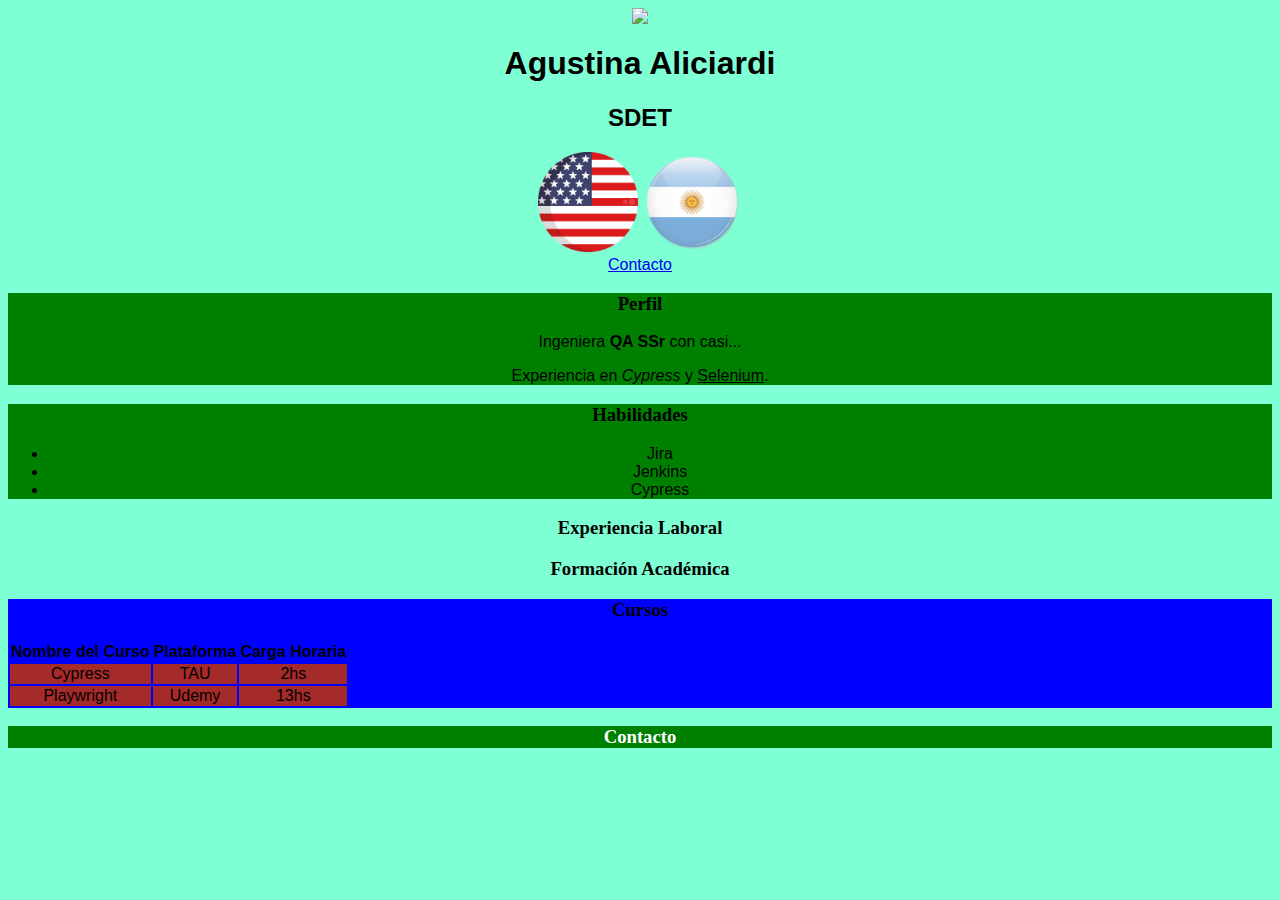
==== index.html @ 5b0325bc "Add css" ====
<html>
  <head>
    <meta charset="UTF-8" />
    <meta content="Agustina Aliciardi" name="author" />
    <meta name="description" content="CV personal" />
    <meta name="keywords" content="cv, personal, academica" />
    <title>CV - Agustina Aliciardi</title>
    <link rel="stylesheet" href="estilos.css" type="text/css" />
  </head>
  <body>
    <header>
      <img src="images/perfil.png" />
      <h1>Agustina Aliciardi</h1>
      <h2>SDET</h2>
    </header>
    <nav>
      <div class="language">
        <a href="english.html"><img src="images/usa.png" /></a>
        <a href="index.html"><img src="images/arg.png" /></a>
      </div>
      <div>
        <a href="#seccion-contacto">Contacto</a>
      </div>
    </nav>
    <main>
      <section class="enVerde">
        <h3>Perfil</h3>
        <p>Ingeniera <strong>QA SSr</strong> con casi...</p>
        <p>Experiencia en <em>Cypress</em> y <u>Selenium</u>.</p>
      </section>
      <section class="enVerde">
        <h3>Habilidades</h3>
        <ul>
          <li>Jira</li>
          <li>Jenkins</li>
          <li>Cypress</li>
        </ul>
      </section>
      <section id="experiencia-laboral">
        <h3>Experiencia Laboral</h3>
      </section>
      <section id="seccion-academica">
        <h3>Formación Académica</h3>
      </section>
      <section id="seccion-cursos">
        <h3>Cursos</h3>
        <!-- ESTA SECCION TIENE UNA TABLA-->
        <table>
          <thead>
            <tr>
              <th>Nombre del Curso</th>
              <th>Plataforma</th>
              <th>Carga Horaria</th>
            </tr>
          </thead>
          <tbody class="cursosTable">
            <tr>
              <td>Cypress</td>
              <td>TAU</td>
              <td>2hs</td>
            </tr>
            <tr>
              <td>Playwright</td>
              <td>Udemy</td>
              <td>13hs</td>
            </tr>
          </tbody>
        </table>
      </section>
      <section id="seccion-contacto" class="enVerde letraBlanca">
        <h3>Contacto</h3>
      </section>
    </main>
  </body>
</html>
---- estilos.css ----
body {
  background-color: aquamarine;
}

* {
  font-family: Arial, Helvetica, sans-serif;
  text-align: center;
}

h3 {
  font-family: "Times New Roman", Times, serif;
}

#seccion-cursos {
  background-color: blue;
}

.enVerde {
  background-color: green;
}

.letraBlanca {
  color: white;
}

.cursosTable td {
  background-color: brown;
}

.language img {
  width: 15%;
  max-width: 100px;
}
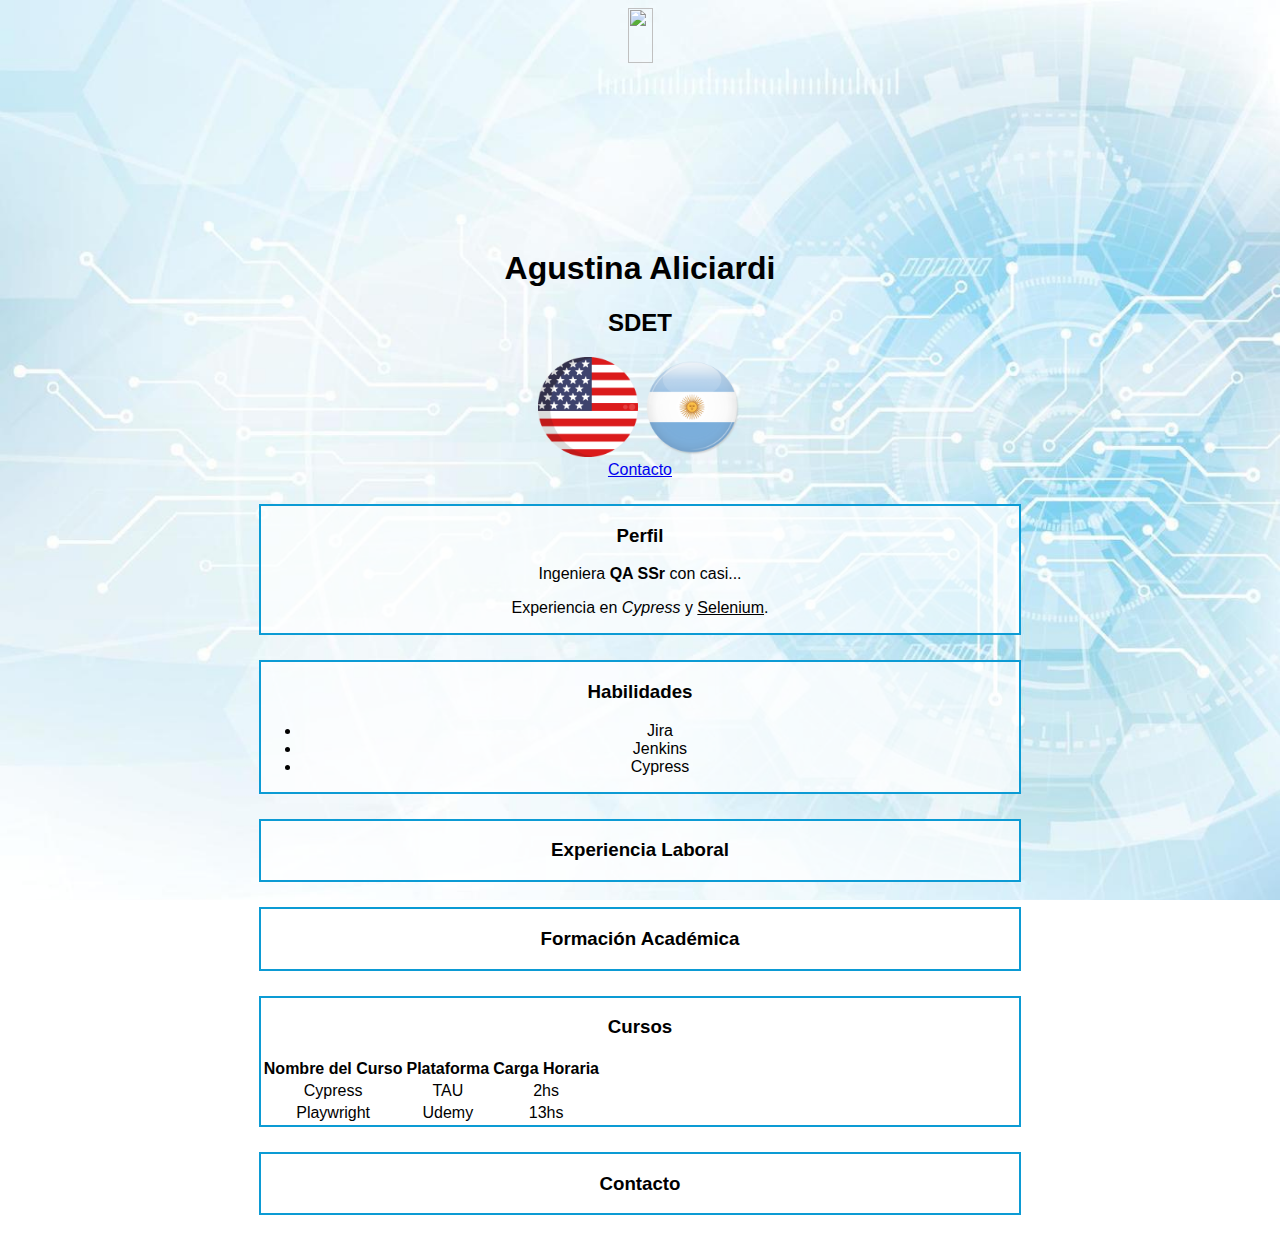
==== commit e9943496: "Se mejoro el estilo" ====
--- a/index.html
+++ b/index.html
@@ -6,10 +6,11 @@
     <meta name="keywords" content="cv, personal, academica" />
     <title>CV - Agustina Aliciardi</title>
     <link rel="stylesheet" href="estilos.css" type="text/css" />
+    <link rel="shorcut icon" href="images/perfil.png" type="image" />
   </head>
   <body>
     <header>
-      <img src="images/perfil.png" />
+      <img id="img-perfil" src="images/perfil.png" />
       <h1>Agustina Aliciardi</h1>
       <h2>SDET</h2>
     </header>
--- a/estilos.css
+++ b/estilos.css
@@ -1,5 +1,10 @@
 body {
   background-color: aquamarine;
+  background: linear-gradient(to right, rgb(0, 132, 255), lightblue);
+  /*para agregar imagenes de */
+  background-image: url("images/fondo.jpg");
+  background-size: 100%;
+  background-attachment: fixed;
 }
 
 * {
@@ -7,27 +12,27 @@
   text-align: center;
 }
 
-h3 {
-  font-family: "Times New Roman", Times, serif;
-}
-
-#seccion-cursos {
-  background-color: blue;
-}
-
-.enVerde {
-  background-color: green;
-}
-
-.letraBlanca {
-  color: white;
-}
-
-.cursosTable td {
-  background-color: brown;
-}
-
 .language img {
   width: 15%;
   max-width: 100px;
 }
+
+.language a:hover img {
+  width: 20%;
+}
+
+a:hover {
+  font-size: 40px;
+}
+
+section {
+  border: 2px solid #0c9bd4;
+  margin: 25px auto;
+  background-color: rgba(255, 255, 255, 0.703);
+  width: 60%;
+}
+
+#img-perfil {
+  width: 25%;
+  max-width: 100px;
+}
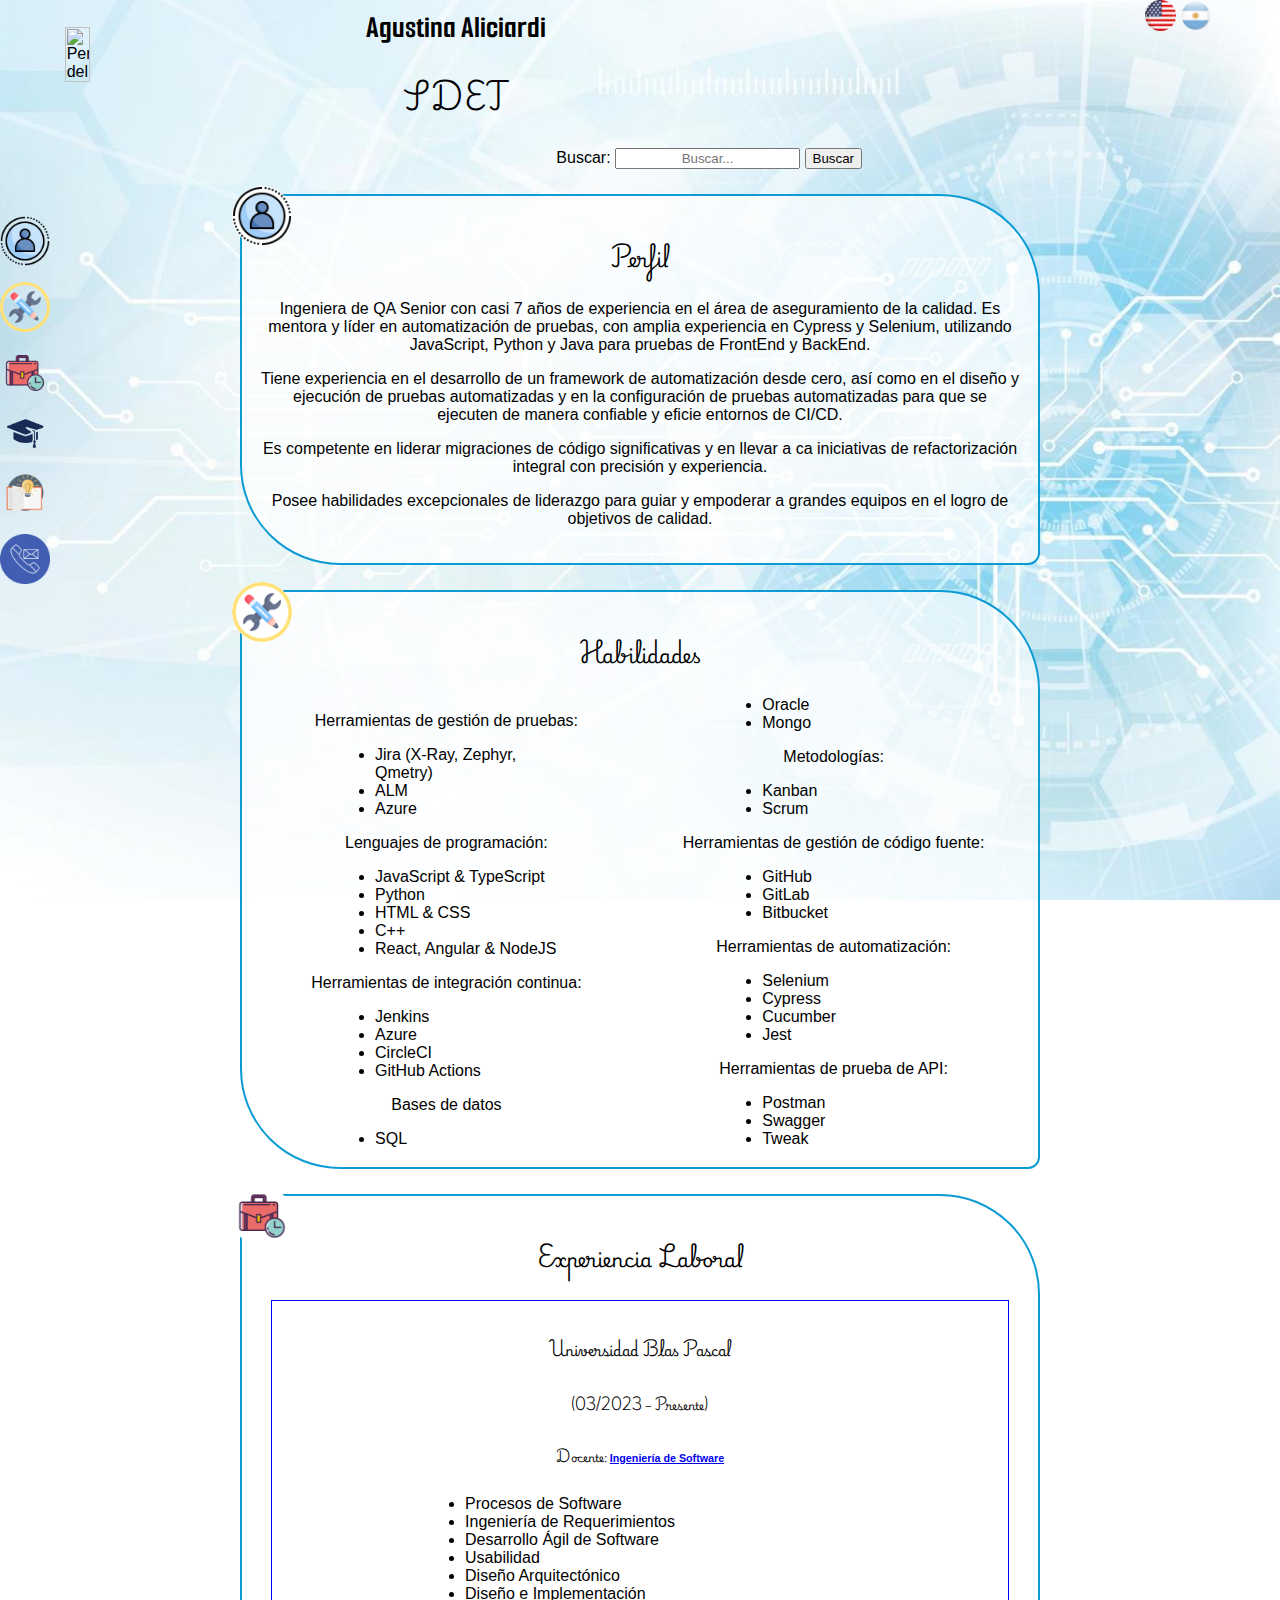
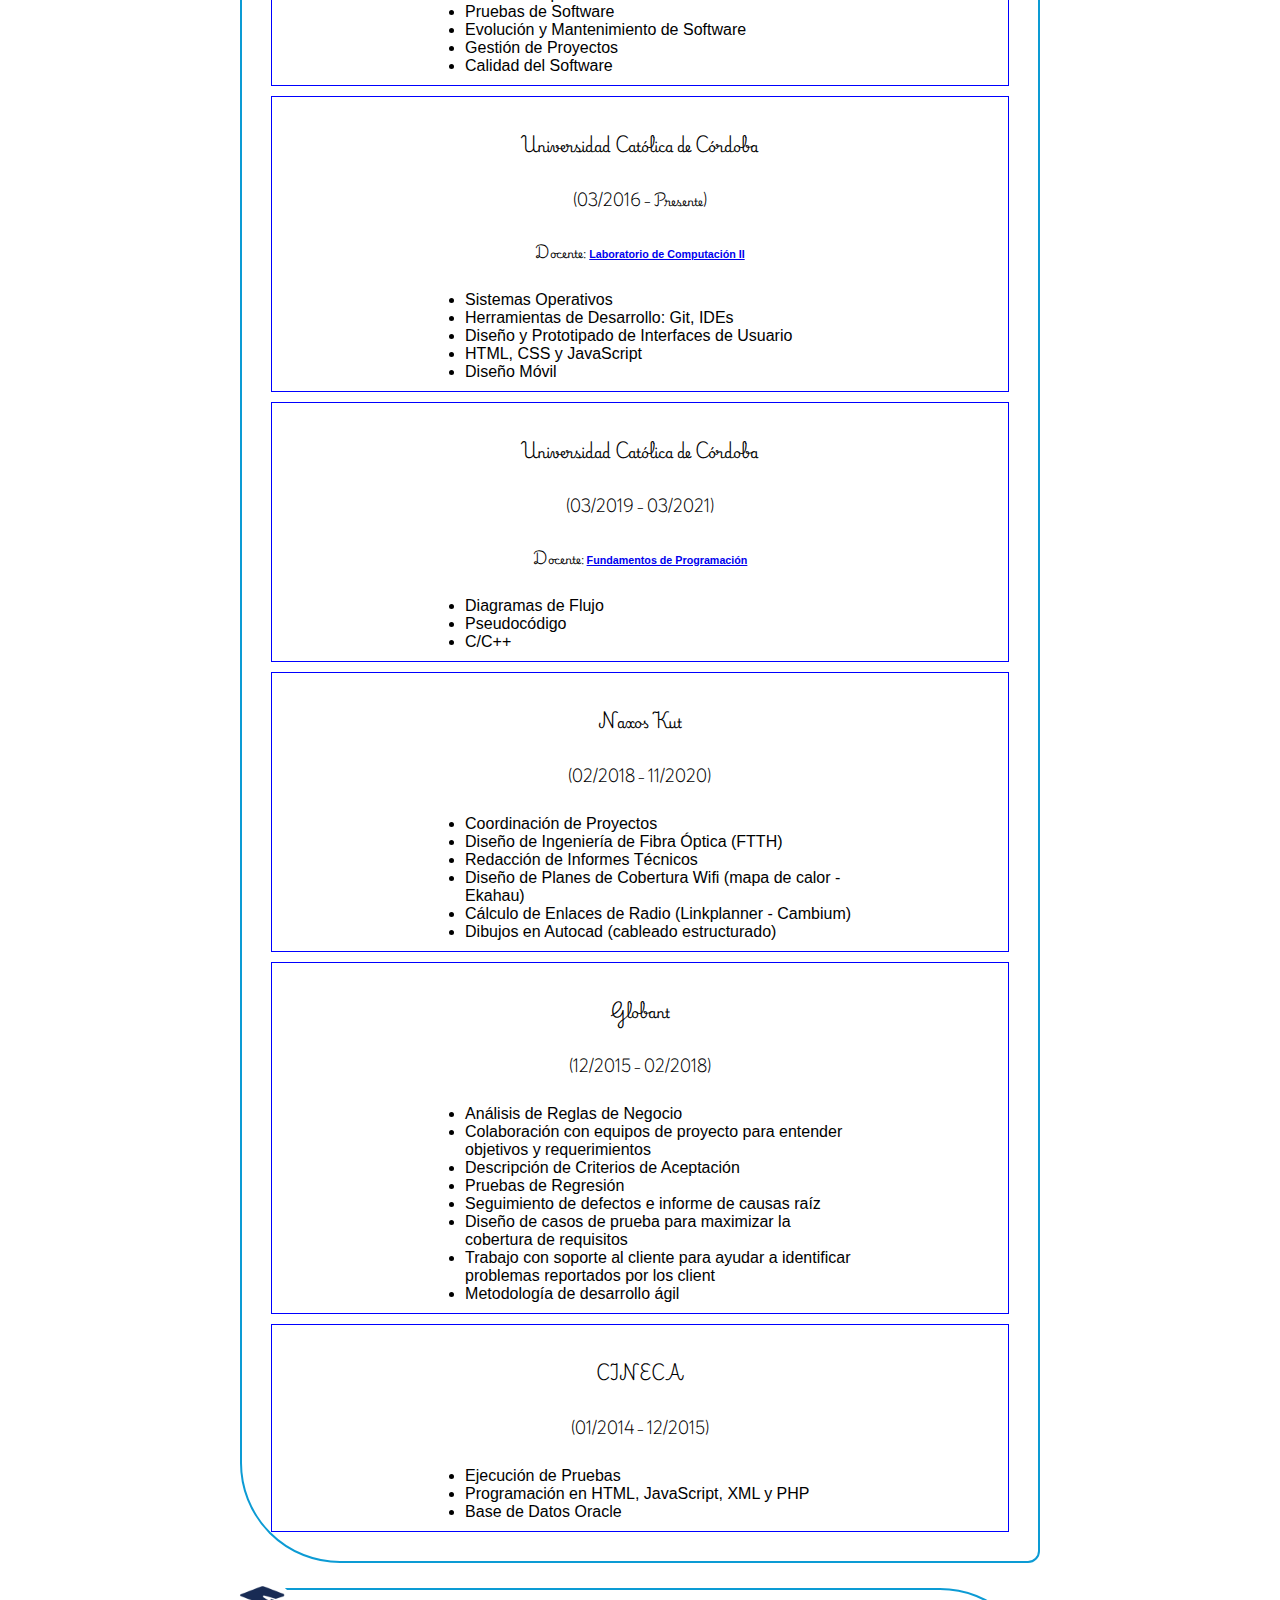
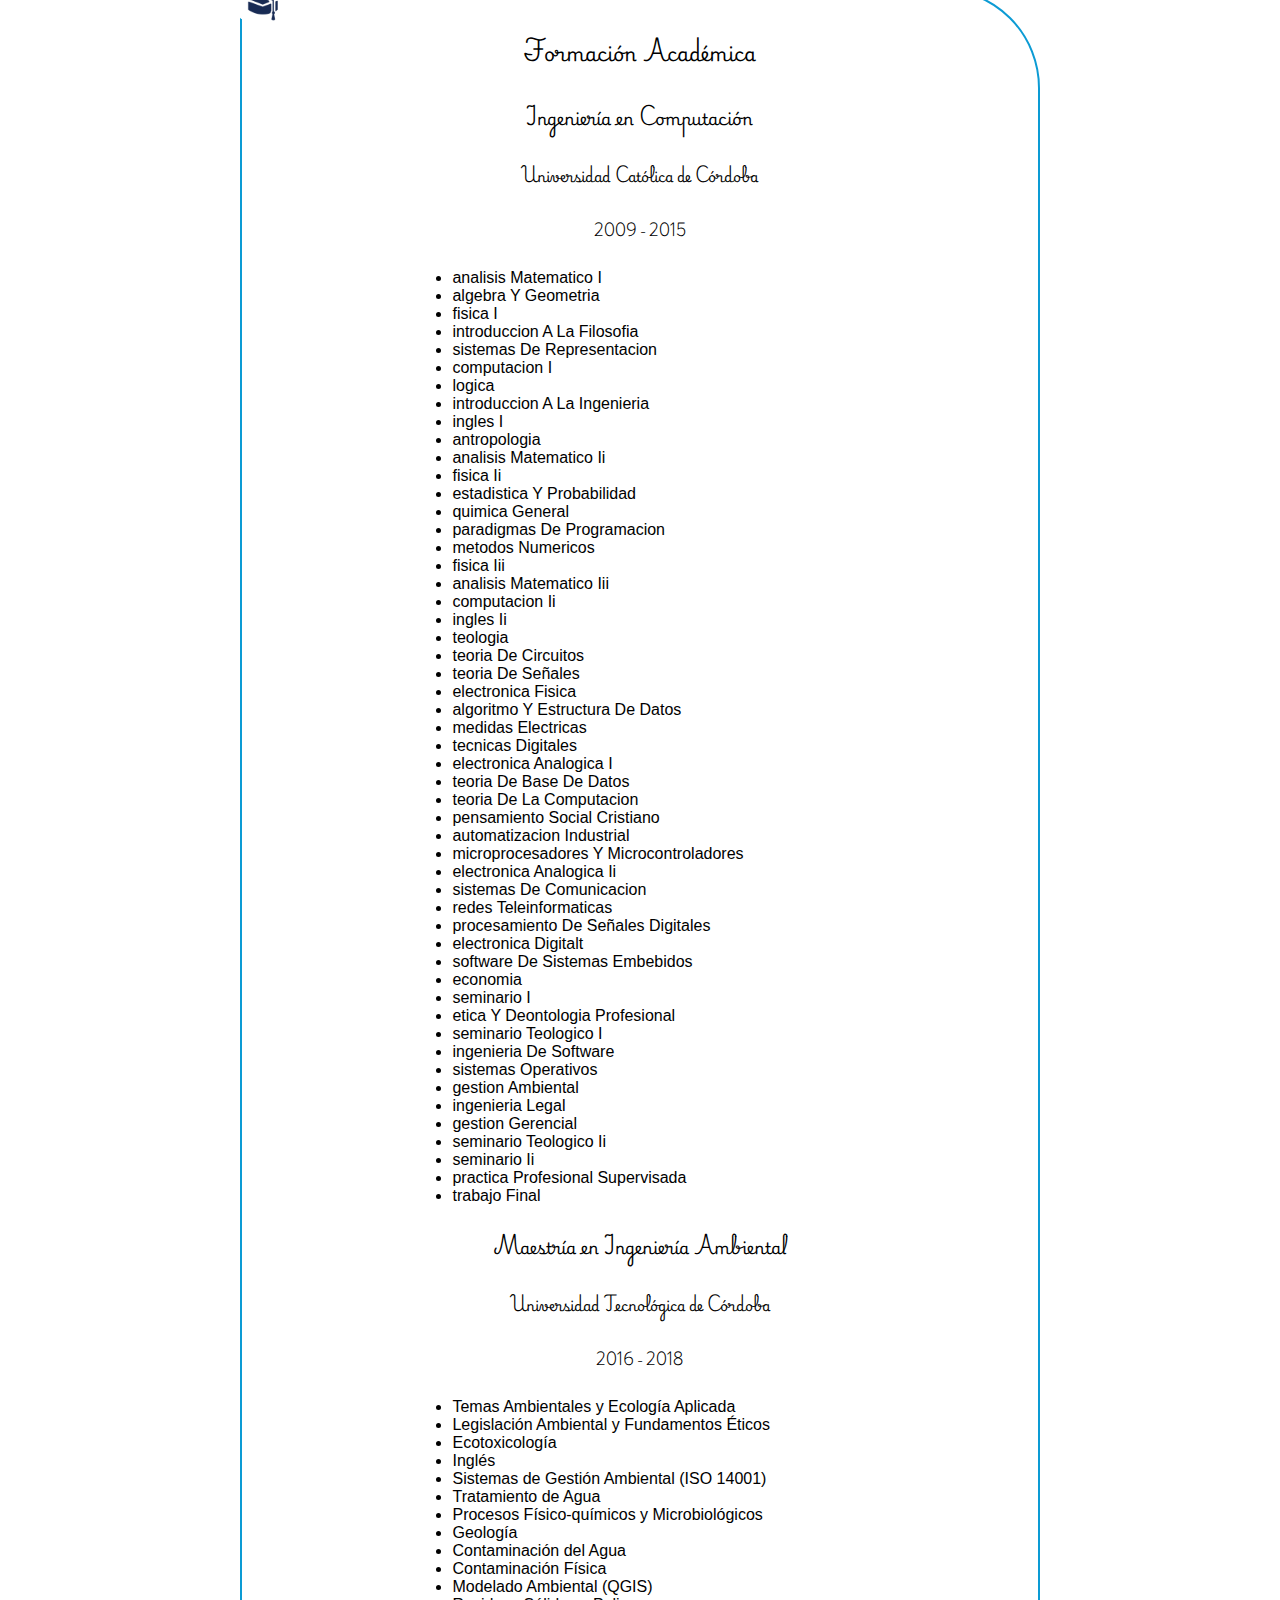
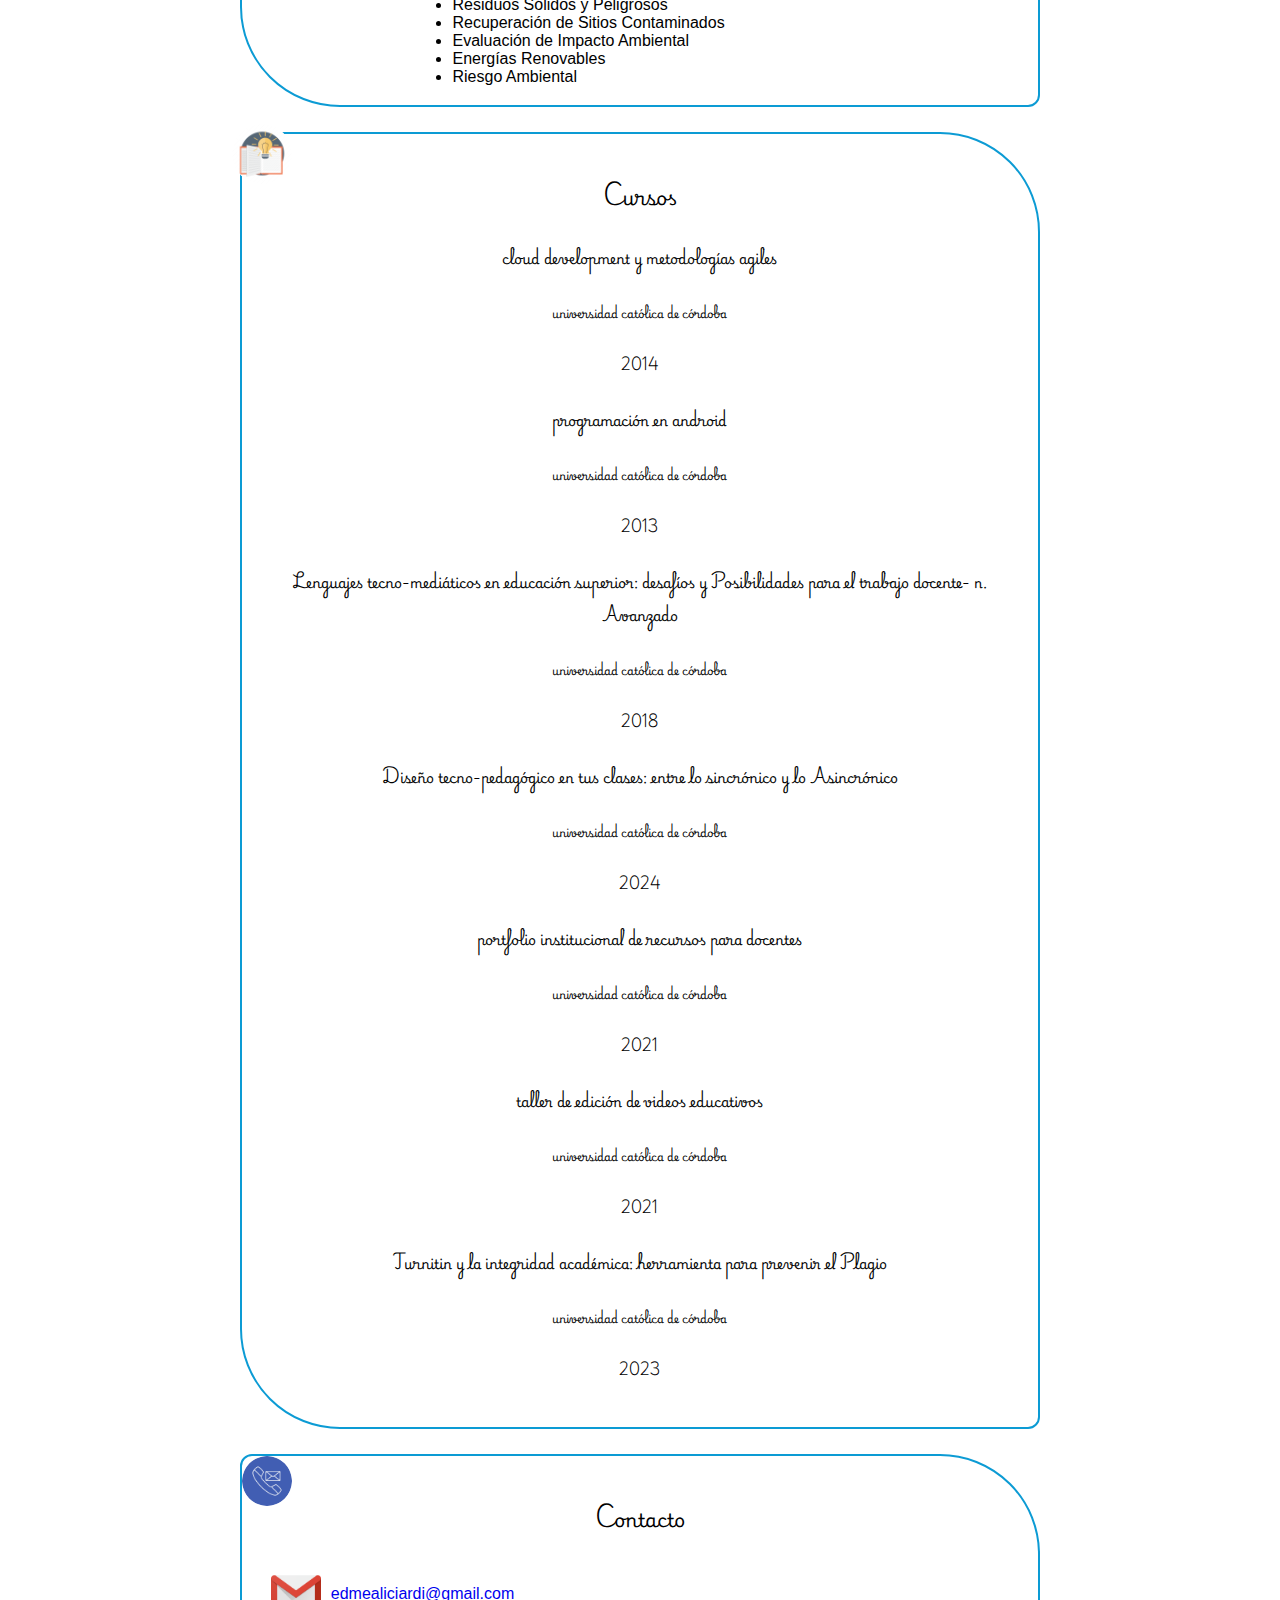
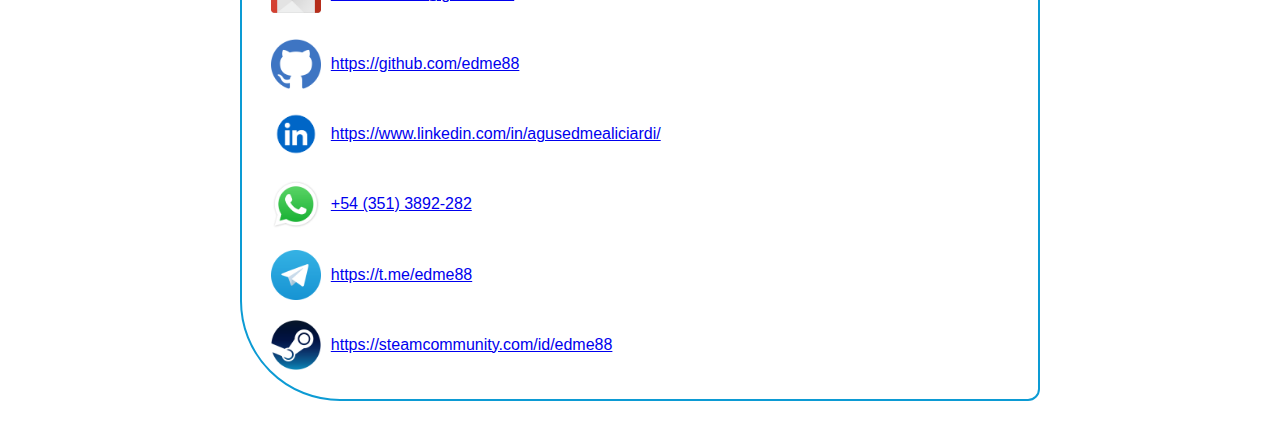
==== commit 9e9bc00a: "Add css styles" ====
--- a/index.html
+++ b/index.html
@@ -10,66 +10,425 @@
   </head>
   <body>
     <header>
-      <img id="img-perfil" src="images/perfil.png" />
+      <img
+        id="img-perfil"
+        src="images/agus_perfil.webp"
+        alt="Perfil del usuario"
+      />
       <h1>Agustina Aliciardi</h1>
       <h2>SDET</h2>
     </header>
     <nav>
       <div class="language">
-        <a href="english.html"><img src="images/usa.png" /></a>
-        <a href="index.html"><img src="images/arg.png" /></a>
+        <a href="english.html"
+          ><img src="images/usa.png" alt="English Language"
+        /></a>
+        <a href="index.html"
+          ><img src="images/arg.png" alt="Spanish Language"
+        /></a>
+      </div>
+      <div class="main-buttons">
+        <p>
+          <a href="#seccion-perfil">
+            <img src="images/icon-perfil.png" alt="Perfil" />
+          </a>
+        </p>
+        <p>
+          <a href="#seccion-habilidades">
+            <img src="images/icon-skills.png" alt="Habilidades" />
+          </a>
+        </p>
+        <p>
+          <a href="#seccion-experiencia-laboral">
+            <img
+              src="images/icon-work-experience.png"
+              alt="Experiencia Laboral"
+            />
+          </a>
+        </p>
+        <p>
+          <a href="#seccion-academica">
+            <img src="images/icon-academic.webp" alt="Formacion Academica" />
+          </a>
+        </p>
+        <p>
+          <a href="#seccion-cursos">
+            <img src="images/icon-trainings.webp" alt="Cursos" />
+          </a>
+        </p>
+        <p>
+          <a href="#seccion-contacto">
+            <img src="images/icon-contact.png" alt="Contacto" />
+          </a>
+        </p>
       </div>
       <div>
-        <a href="#seccion-contacto">Contacto</a>
+        <label for="search">Buscar:</label>
+        <input type="text" name="search" id="search" placeholder="Buscar..." />
+        <button type="button">Buscar</button>
       </div>
     </nav>
     <main>
-      <section class="enVerde">
+      <section id="seccion-perfil">
+        <img src="images/icon-perfil.png" alt="perfil" class="icono" />
         <h3>Perfil</h3>
-        <p>Ingeniera <strong>QA SSr</strong> con casi...</p>
-        <p>Experiencia en <em>Cypress</em> y <u>Selenium</u>.</p>
-      </section>
-      <section class="enVerde">
+        <p>
+          Ingeniera de QA Senior con casi 7 años de experiencia en el área de
+          aseguramiento de la calidad. Es mentora y líder en automatización de
+          pruebas, con amplia experiencia en Cypress y Selenium, utilizando
+          JavaScript, Python y Java para pruebas de FrontEnd y BackEnd.
+        </p>
+        <p>
+          Tiene experiencia en el desarrollo de un framework de automatización
+          desde cero, así como en el diseño y ejecución de pruebas automatizadas
+          y en la configuración de pruebas automatizadas para que se ejecuten de
+          manera confiable y eficie entornos de CI/CD.
+        </p>
+        <p>
+          Es competente en liderar migraciones de código significativas y en
+          llevar a ca iniciativas de refactorización integral con precisión y
+          experiencia.
+        </p>
+        <p>
+          Posee habilidades excepcionales de liderazgo para guiar y empoderar a
+          grandes equipos en el logro de objetivos de calidad.
+        </p>
+      </section>
+      <section id="seccion-habilidades">
+        <img src="images/icon-skills.png" alt="habilidades" class="icono" />
         <h3>Habilidades</h3>
-        <ul>
-          <li>Jira</li>
-          <li>Jenkins</li>
-          <li>Cypress</li>
-        </ul>
-      </section>
-      <section id="experiencia-laboral">
+        <div class="columns2">
+          <p>Herramientas de gestión de pruebas:</p>
+          <ul>
+            <li>Jira (X-Ray, Zephyr, Qmetry)</li>
+            <li>ALM</li>
+            <li>Azure</li>
+          </ul>
+          <p>Lenguajes de programación:</p>
+          <ul>
+            <li>JavaScript & TypeScript</li>
+            <li>Python</li>
+            <li>HTML & CSS</li>
+            <li>C++</li>
+            <li>React, Angular & NodeJS</li>
+          </ul>
+          <p>Herramientas de integración continua:</p>
+          <ul>
+            <li>Jenkins</li>
+            <li>Azure</li>
+            <li>CircleCI</li>
+            <li>GitHub Actions</li>
+          </ul>
+          <p>Bases de datos</p>
+          <ul>
+            <li>SQL</li>
+            <li>Oracle</li>
+            <li>Mongo</li>
+          </ul>
+          <p>Metodologías:</p>
+          <ul>
+            <li>Kanban</li>
+            <li>Scrum</li>
+          </ul>
+          <p>Herramientas de gestión de código fuente:</p>
+          <ul>
+            <li>GitHub</li>
+            <li>GitLab</li>
+            <li>Bitbucket</li>
+          </ul>
+          <p>Herramientas de automatización:</p>
+          <ul>
+            <li>Selenium</li>
+            <li>Cypress</li>
+            <li>Cucumber</li>
+            <li>Jest</li>
+          </ul>
+          <p>Herramientas de prueba de API:</p>
+          <ul>
+            <li>Postman</li>
+            <li>Swagger</li>
+            <li>Tweak</li>
+          </ul>
+        </div>
+      </section>
+      <section id="seccion-experiencia-laboral">
+        <img
+          src="images/icon-work-experience.png"
+          alt="experiencia laboral"
+          class="icono"
+        />
         <h3>Experiencia Laboral</h3>
+        <div>
+          <h5>Universidad Blas Pascal</h5>
+          <h6>(03/2023 – Presente)</h6>
+          <h6>
+            Docente:
+            <a href="https://ubp-ingenieriasoftware.github.io/filminas"
+              >Ingeniería de Software</a
+            >
+          </h6>
+          <ul>
+            <li>Procesos de Software</li>
+            <li>Ingeniería de Requerimientos</li>
+            <li>Desarrollo Ágil de Software</li>
+            <li>Usabilidad</li>
+            <li>Diseño Arquitectónico</li>
+            <li>Diseño e Implementación</li>
+            <li>Pruebas de Software</li>
+            <li>Evolución y Mantenimiento de Software</li>
+            <li>Gestión de Proyectos</li>
+            <li>Calidad del Software</li>
+          </ul>
+        </div>
+        <div>
+          <h5>Universidad Católica de Córdoba</h5>
+          <h6>(03/2016 – Presente)</h6>
+          <h6>
+            Docente:
+            <a href="https://ucc-labcompu2.github.io/filminas"
+              >Laboratorio de Computación II</a
+            >
+          </h6>
+          <ul>
+            <li>Sistemas Operativos</li>
+            <li>Herramientas de Desarrollo: Git, IDEs</li>
+            <li>Diseño y Prototipado de Interfaces de Usuario</li>
+            <li>HTML, CSS y JavaScript</li>
+            <li>Diseño Móvil</li>
+          </ul>
+        </div>
+        <div>
+          <h5>Universidad Católica de Córdoba</h5>
+          <h6>(03/2019 – 03/2021)</h6>
+          <h6>
+            Docente:
+            <a href="https://ucc-fundamentosprogramacion.github.io/filminas"
+              >Fundamentos de Programación</a
+            >
+          </h6>
+          <ul>
+            <li>Diagramas de Flujo</li>
+            <li>Pseudocódigo</li>
+            <li>C/C++</li>
+          </ul>
+        </div>
+        <div>
+          <h5>Naxos Kut</h5>
+          <h6>(02/2018 – 11/2020)</h6>
+          <ul>
+            <li>Coordinación de Proyectos</li>
+            <li>Diseño de Ingeniería de Fibra Óptica (FTTH)</li>
+            <li>Redacción de Informes Técnicos</li>
+            <li>Diseño de Planes de Cobertura Wifi (mapa de calor - Ekahau)</li>
+            <li>Cálculo de Enlaces de Radio (Linkplanner - Cambium)</li>
+            <li>Dibujos en Autocad (cableado estructurado)</li>
+          </ul>
+        </div>
+        <div>
+          <h5>Globant</h5>
+          <h6>(12/2015 – 02/2018)</h6>
+          <ul>
+            <li>Análisis de Reglas de Negocio</li>
+            <li>
+              Colaboración con equipos de proyecto para entender objetivos y
+              requerimientos
+            </li>
+            <li>Descripción de Criterios de Aceptación</li>
+            <li>Pruebas de Regresión</li>
+            <li>Seguimiento de defectos e informe de causas raíz</li>
+            <li>
+              Diseño de casos de prueba para maximizar la cobertura de
+              requisitos
+            </li>
+            <li>
+              Trabajo con soporte al cliente para ayudar a identificar problemas
+              reportados por los client
+            </li>
+            <li>Metodología de desarrollo ágil</li>
+          </ul>
+        </div>
+        <div>
+          <h5>CINECA</h5>
+          <h6>(01/2014 – 12/2015)</h6>
+          <ul>
+            <li>Ejecución de Pruebas</li>
+            <li>Programación en HTML, JavaScript, XML y PHP</li>
+            <li>Base de Datos Oracle</li>
+          </ul>
+        </div>
       </section>
       <section id="seccion-academica">
+        <img
+          src="images/icon-academic.webp"
+          alt="formacion academica"
+          class="icono"
+        />
         <h3>Formación Académica</h3>
+        <div>
+          <h4>Ingeniería en Computación</h4>
+          <h5>Universidad Católica de Córdoba</h5>
+          <h6>2009 - 2015</h6>
+          <ul>
+            <li>analisis Matematico I</li>
+            <li>algebra Y Geometria</li>
+            <li>fisica I</li>
+            <li>introduccion A La Filosofia</li>
+            <li>sistemas De Representacion</li>
+            <li>computacion I</li>
+            <li>logica</li>
+            <li>introduccion A La Ingenieria</li>
+            <li>ingles I</li>
+            <li>antropologia</li>
+            <li>analisis Matematico Ii</li>
+            <li>fisica Ii</li>
+            <li>estadistica Y Probabilidad</li>
+            <li>quimica General</li>
+            <li>paradigmas De Programacion</li>
+            <li>metodos Numericos</li>
+            <li>fisica Iii</li>
+            <li>analisis Matematico Iii</li>
+            <li>computacion Ii</li>
+            <li>ingles Ii</li>
+            <li>teologia</li>
+            <li>teoria De Circuitos</li>
+            <li>teoria De Señales</li>
+            <li>electronica Fisica</li>
+            <li>algoritmo Y Estructura De Datos</li>
+            <li>medidas Electricas</li>
+            <li>tecnicas Digitales</li>
+            <li>electronica Analogica I</li>
+            <li>teoria De Base De Datos</li>
+            <li>teoria De La Computacion</li>
+            <li>pensamiento Social Cristiano</li>
+            <li>automatizacion Industrial</li>
+            <li>microprocesadores Y Microcontroladores</li>
+            <li>electronica Analogica Ii</li>
+            <li>sistemas De Comunicacion</li>
+            <li>redes Teleinformaticas</li>
+            <li>procesamiento De Señales Digitales</li>
+            <li>electronica Digitalt</li>
+            <li>software De Sistemas Embebidos</li>
+            <li>economia</li>
+            <li>seminario I</li>
+            <li>etica Y Deontologia Profesional</li>
+            <li>seminario Teologico I</li>
+            <li>ingenieria De Software</li>
+            <li>sistemas Operativos</li>
+            <li>gestion Ambiental</li>
+            <li>ingenieria Legal</li>
+            <li>gestion Gerencial</li>
+            <li>seminario Teologico Ii</li>
+            <li>seminario Ii</li>
+            <li>practica Profesional Supervisada</li>
+            <li>trabajo Final</li>
+          </ul>
+        </div>
+        <div>
+          <h4>Maestría en Ingeniería Ambiental</h4>
+          <h5>Universidad Tecnológica de Córdoba</h5>
+          <h6>2016 - 2018</h6>
+          <ul>
+            <li>Temas Ambientales y Ecología Aplicada</li>
+            <li>Legislación Ambiental y Fundamentos Éticos</li>
+            <li>Ecotoxicología</li>
+            <li>Inglés</li>
+            <li>Sistemas de Gestión Ambiental (ISO 14001)</li>
+            <li>Tratamiento de Agua</li>
+            <li>Procesos Físico-químicos y Microbiológicos</li>
+            <li>Geología</li>
+            <li>Contaminación del Agua</li>
+            <li>Contaminación Física</li>
+            <li>Modelado Ambiental (QGIS)</li>
+            <li>Residuos Sólidos y Peligrosos</li>
+            <li>Recuperación de Sitios Contaminados</li>
+            <li>Evaluación de Impacto Ambiental</li>
+            <li>Energías Renovables</li>
+            <li>Riesgo Ambiental</li>
+          </ul>
+        </div>
       </section>
       <section id="seccion-cursos">
+        <img src="images/icon-trainings.webp" alt="cursos" class="icono" />
         <h3>Cursos</h3>
-        <!-- ESTA SECCION TIENE UNA TABLA-->
-        <table>
-          <thead>
-            <tr>
-              <th>Nombre del Curso</th>
-              <th>Plataforma</th>
-              <th>Carga Horaria</th>
-            </tr>
-          </thead>
-          <tbody class="cursosTable">
-            <tr>
-              <td>Cypress</td>
-              <td>TAU</td>
-              <td>2hs</td>
-            </tr>
-            <tr>
-              <td>Playwright</td>
-              <td>Udemy</td>
-              <td>13hs</td>
-            </tr>
-          </tbody>
-        </table>
-      </section>
-      <section id="seccion-contacto" class="enVerde letraBlanca">
+        <div>
+          <h5>cloud development y metodologías agiles</h5>
+          <h6>universidad católica de córdoba</h6>
+          <h6>2014</h6>
+        </div>
+        <div>
+          <h5>programación en android</h5>
+          <h6>universidad católica de córdoba</h6>
+          <h6>2013</h6>
+        </div>
+        <div>
+          <h5>
+            Lenguajes tecno-mediáticos en educación superior: desafíos y
+            Posibilidades para el trabajo docente- n. Avanzado
+          </h5>
+          <h6>universidad católica de córdoba</h6>
+          <h6>2018</h6>
+        </div>
+        <div>
+          <h5>
+            Diseño tecno-pedagógico en tus clases: entre lo sincrónico y lo
+            Asincrónico
+          </h5>
+          <h6>universidad católica de córdoba</h6>
+          <h6>2024</h6>
+        </div>
+        <div>
+          <h5>portfolio institucional de recursos para docentes</h5>
+          <h6>universidad católica de córdoba</h6>
+          <h6>2021</h6>
+        </div>
+        <div>
+          <h5>taller de edición de videos educativos</h5>
+          <h6>universidad católica de córdoba</h6>
+          <h6>2021</h6>
+        </div>
+        <div>
+          <h5>
+            Turnitin y la integridad académica: herramienta para prevenir el
+            Plagio
+          </h5>
+          <h6>universidad católica de córdoba</h6>
+          <h6>2023</h6>
+        </div>
+      </section>
+      <section id="seccion-contacto">
+        <img src="images/icon-contact.png" alt="Contacto" class="icono" />
         <h3>Contacto</h3>
+        <p>
+          <img src="images/logo-gmail.png" alt="email" />
+          <a href="mailto:edmealiciardi@gmail.com"> edmealiciardi@gmail.com</a>
+        </p>
+        <p>
+          <img src="images/logo-github.webp" alt="github" />
+          <a href="https://github.com/edme88"> https://github.com/edme88</a>
+        </p>
+        <p>
+          <img src="images/logo-linkedin.webp" alt="linkedin" />
+          <a href="https://www.linkedin.com/in/agusedmealiciardi/"
+            >https://www.linkedin.com/in/agusedmealiciardi/</a
+          >
+        </p>
+        <p>
+          <img src="images/logo-whatsap.png" alt="whatsapp" />
+          <a href="https://api.whatsapp.com/send?phone=543513892282">
+            +54 (351) 3892-282
+          </a>
+        </p>
+        <p>
+          <img src="images/logo-telegram.png" alt="telegram" />
+          <a href="https://t.me/edme88">https://t.me/edme88</a>
+        </p>
+        <p>
+          <img src="images/logo-steam.png" alt="steam" />
+
+          <a href="https://steamcommunity.com/id/edme88"
+            >https://steamcommunity.com/id/edme88</a
+          >
+        </p>
       </section>
     </main>
   </body>
--- a/estilos.css
+++ b/estilos.css
@@ -1,3 +1,5 @@
+@import url("https://fonts.googleapis.com/css2?family=Playwrite+VN:wght@100..400&family=Smooch+Sans:wght@100..900&display=swap");
+
 body {
   background-color: aquamarine;
   background: linear-gradient(to right, rgb(0, 132, 255), lightblue);
@@ -5,11 +7,30 @@
   background-image: url("images/fondo.jpg");
   background-size: 100%;
   background-attachment: fixed;
+  text-align: center;
 }
 
 * {
   font-family: Arial, Helvetica, sans-serif;
   text-align: center;
+}
+
+h1 {
+  font-family: "Smooch Sans", serif;
+}
+
+h2,
+h3,
+h4,
+h5,
+h6 {
+  font-family: "Playwrite VN", serif;
+}
+
+.language {
+  position: fixed;
+  top: 0px;
+  right: 0;
 }
 
 .language img {
@@ -21,18 +42,81 @@
   width: 20%;
 }
 
-a:hover {
-  font-size: 40px;
-}
-
 section {
   border: 2px solid #0c9bd4;
+  border-radius: 12px 100px;
   margin: 25px auto;
   background-color: rgba(255, 255, 255, 0.703);
   width: 60%;
+  padding: 1.2em;
+  position: relative;
+}
+
+.icono {
+  position: absolute;
+  left: -10px;
+  top: -10px;
 }
 
 #img-perfil {
   width: 25%;
   max-width: 100px;
 }
+
+#seccion-contacto img {
+  width: 8%;
+  max-width: 50px;
+  margin: 10px;
+}
+
+#seccion-contacto {
+  padding: auto;
+}
+
+#seccion-contacto p {
+  margin: auto;
+  display: flex;
+  align-items: center;
+}
+
+section > img {
+  width: 60px;
+  background-color: white;
+  border-radius: 50%;
+}
+
+ul li {
+  text-align: left;
+}
+
+ul {
+  margin: 0px 20%;
+}
+.main-buttons {
+  position: fixed;
+  left: 0;
+  top: 200px;
+}
+.main-buttons img {
+  width: 50px;
+}
+
+#seccion-experiencia-laboral div {
+  border: 1px solid blue;
+  margin: 10px;
+  padding: 10px;
+}
+
+header {
+  width: 60%;
+  text-align: center;
+}
+
+#img-perfil {
+  float: left;
+  margin: 1.2em;
+}
+
+.columns2 {
+  column-count: 2;
+}
